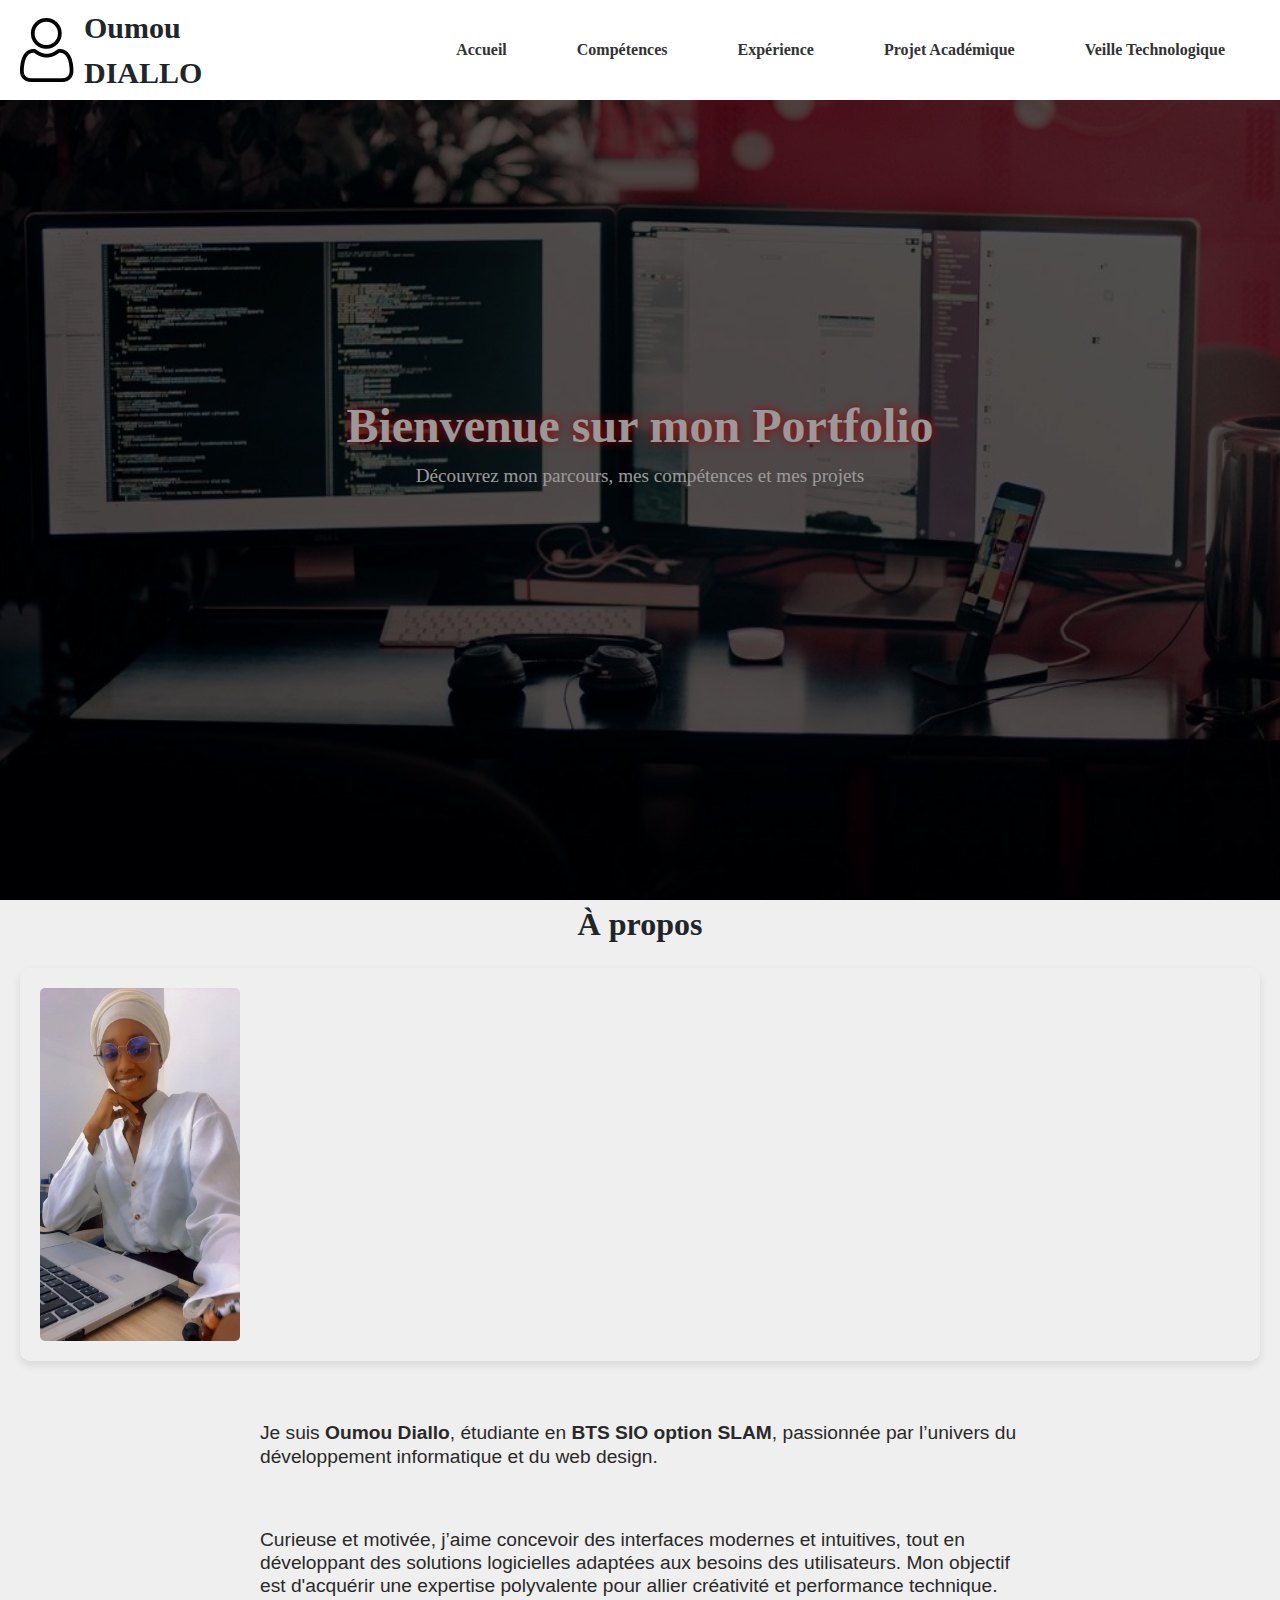
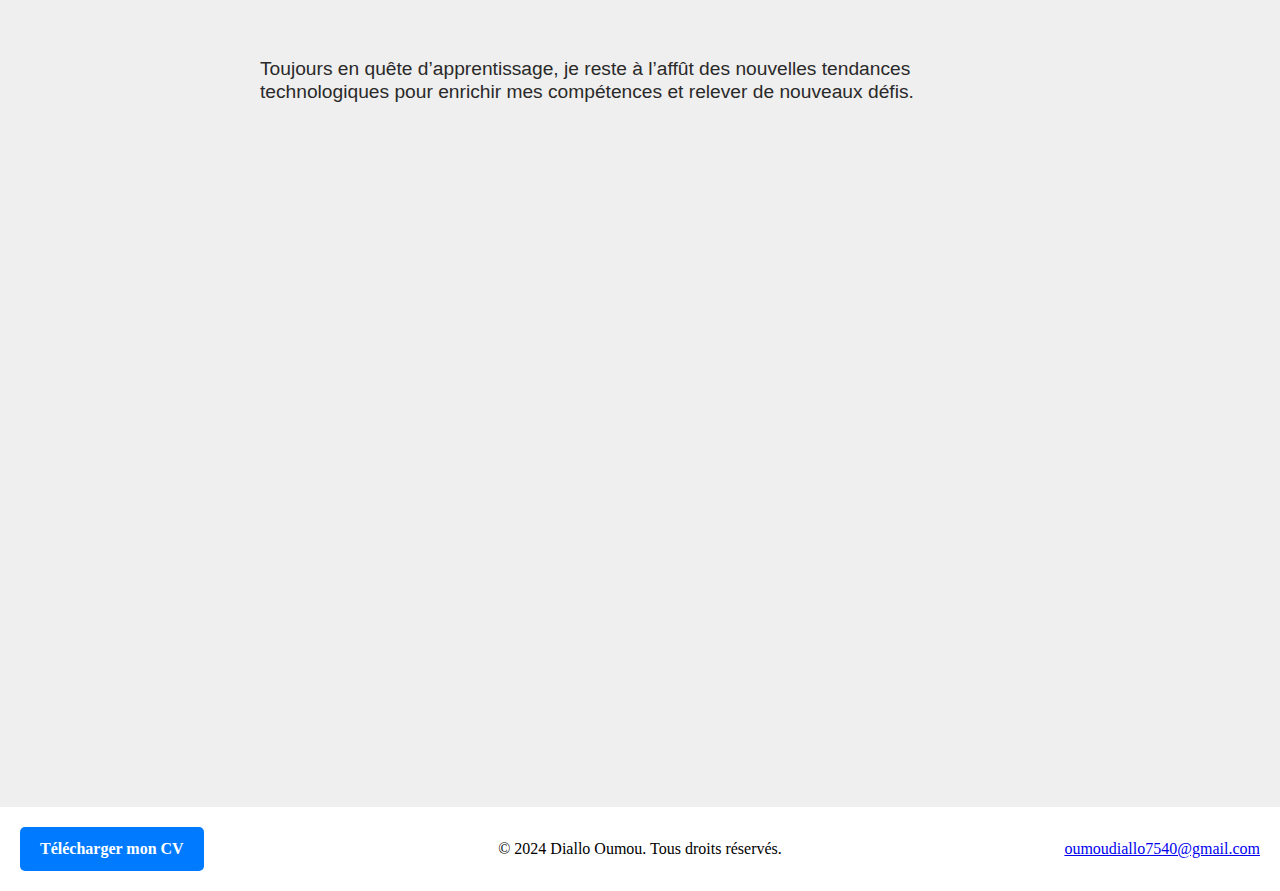
==== index.html @ c41a462c "init project" ====
<!DOCTYPE html>
<html lang="fr">

<head>
    <meta charset="UTF-8">
    <meta name="viewport" content="width=device-width, initial-scale=1.0">
    <title>Portfolio - Oumou Diallo</title>
    <link rel="stylesheet" href="style.css">
    <script src="app.js"></script>

</head>

<body>
    <header class="header">
        <nav class="menu">
            <div class="ensemble">
                <img src="Assets/icone/user.png" alt="Icône">
                <h1>Oumou DIALLO</h1>
            </div>
            <div class="burger">Menu burger</div>

            <ul>
                <li><a href="./index.html">Accueil</a></li>
                <li><a href="/Core/competence.html">Compétences</a></li>
                <li><a href="/Core/Experience.html">Expérience</a></li>
                <li><a href="/Core/Projet_Academic.html">Projet Académique</a></li>
                <li><a href="/Core/veille_technologique.html">Veille Technologique</a></li>
            </ul>
        </nav>

        <div class="banniere">
            <img src="Assets/image/R.jpg" alt="Image de la bannière">
            <div class="overlay"></div> 
            <div class="hero">
                <h1>Bienvenue sur mon Portfolio</h1>
                <p>Découvrez mon parcours, mes compétences et mes projets</p>
            </div>
        </div>
    </header>

    <main>
        <h2>À propos</h2>
<div class="content-para-image">
    <div class="content-block">
        <img src="Assets/image/image-profile.jpg" alt="Photo de profil" class="content-image">
    </div>
    <div class="content-text">
        <p>
            Je suis <strong>Oumou Diallo</strong>, étudiante en <strong>BTS SIO option SLAM</strong>, passionnée par 
            l’univers du développement informatique et du web design.
        </p>
        <p>
            Curieuse et motivée, j’aime concevoir des interfaces modernes et intuitives, tout en développant 
            des solutions logicielles adaptées aux besoins des utilisateurs. Mon objectif est d'acquérir 
            une expertise polyvalente pour allier créativité et performance technique.
        </p>
        <p>
            Toujours en quête d’apprentissage, je reste à l’affût des nouvelles tendances technologiques pour 
            enrichir mes compétences et relever de nouveaux défis.
        </p>
    </div>
</div>
    </main>
    <section class="filiere">
        <h2>Présentation du domaine SIO</h2>
        <div class="filiere-container">
            <img src="Assets/image/bts.jpg" alt="BTS SIO SLAM" class="filiere-image">
            <div class="filiere-text">
                <p>
                    Le <strong>BTS SIO (Service Informatiques aux Organisations)</strong> est une formation spécialisée dans l’informatique, offrant deux parcours :
                </p>
                <ul>
                    <li><strong>SLAM (Solutions Logicielles et Applications Métier)</strong> : axé sur le développement, la programmation et la gestion d’applications.</li>
                    <li><strong>SISR (Solutions d’Infrastructure, Systèmes et Réseaux)</strong> : dédié à la gestion des systèmes et des réseaux informatiques.</li>
                </ul>
                <p>
                    En choisissant l’option <strong>SLAM</strong>, j’ai développé des compétences en programmation, conception d’applications et gestion de bases de données.
                    Cette filière me permet d’acquérir une expertise technique tout en étant en contact avec les besoins réels des entreprises.
                </p>
            </div>
        </div>
    </section>
    
    

    <footer class="content-footer">
        <div class="cv-container">
            <a href="../Assets/CV Oumou DIALLO 2025.pdf" class="cv-button" download>Télécharger mon CV</a>
        </div>
        <div class="overlay"></div> 
        <p>&copy; 2024 Diallo Oumou. Tous droits réservés.</p>
        <p><a href="mailto:oumoudiallo7540@gmail.com">oumoudiallo7540@gmail.com</a></p>
    </footer>
    
</body>

</html>
---- style.css ----
* {
    margin: 0;
    padding: 0;
    box-sizing: border-box;
}

body {
    font-family: var(--bs-font-sans-serif);
    font-size: 1rem;
    font-weight: 400;
    line-height: 1.5;
    color: #212529;
    background-color: rgb(239, 239, 239);
}

.header {
    position: relative;
    width: 100%;
    height: 100vh;
    background: #000;
    overflow: hidden;
    
}

.menu {
    position: fixed;
    width: 100%;
    height: 100px;
    background-color: white;
    display: flex;
    align-items: center;
    padding: 0 20px;
    z-index: 10;

}

.menu ul {
    list-style: none;
    padding: 0;
    margin: 0;
    display: flex;
    justify-content: flex-end;
    width: 100%;
}

.menu ul li {
    margin: 0 15px;
}

.menu ul li a {
    color: #333;
    text-decoration: none;
    font-weight: bold;
    padding: 10px 20px;
    display: block;
    border-radius: 5px;

}

.menu ul li a:hover {
    background-color: #BDC3C7;
    color: #007BFF;
}

.menu .ensemble {
    font-size: 1rem;
    justify-content: left;
    display: flex;
    align-items: center;
    margin-right: flex;
    font-size: 15px;
}
/* Cacher le menu en mode mobile */
@media (max-width: 768px) {
    .menu ul {
        display: none;
        flex-direction: column;
        position: absolute;
        top: 100px;
        left: 0;
        width: 100%;
        background: white;
        text-align: center;
    }

    .menu ul.show {
        display: flex;
    }

    .menu ul li {
        margin: 10px 0;
    }

    /* Style du bouton burger */
    .burger {
        display: block;
        cursor: pointer;
        font-size: 30px;
        color: #333;
    }
}

/* Par défaut, on cache le bouton burger */
.burger {
    display: none;
}


.banniere {
    position: relative;
    width: 100%;
    height: 100vh;
    overflow: hidden;
}

.banniere img {
    width: 100%;
    height: 100%;
    object-fit: cover;
    opacity: 0.9; 
    animation: zoomBanner 4s ease-in-out infinite alternate;
}

/* Animation de zoom */
@keyframes zoomBanner {
    from {
        transform: scale(1);
    }
    to {
        transform: scale(1.1);
    }
}

.overlay {
    position: absolute;
    top: 0;
    left: 0;
    width: 100%;
    height: 100%;
    background: rgba(0, 0, 0, 0.4); /* Couleur noire avec transparence */
}
.hero {
    position: absolute;
    top: 50%;
    left: 50%;
    transform: translate(-50%, -50%);
    text-align: center;
    color: rgb(255, 255, 255);
}

@keyframes fire {
    0% { text-shadow: 0 0 10px red, 0 0 20px orange; }
    50% { text-shadow: 0 0 20px orange, 0 0 30px yellow; }
    100% { text-shadow: 0 0 10px rgba(255, 0, 212, 0.84), 0 0 20px orange; }
}

.hero h1 {
    font-family: 'Lobster', cursive;
    font-size: 3rem;
    color: rgb(255, 255, 255);
    text-shadow: 0 0 10px red;
    animation: fire 1.5s infinite alternate;
}

.hero p {
    font-size: 1.2rem;
    margin-bottom: 20px;
    font-family: 'Lobster', cursive;
}



h2 {
    font-size: 2rem;
    align-items: center;
    text-align: center;
}


.content-block {
    display: flex;
    align-items: center;
    margin: 20px;
    padding: 20px;
    border-radius: 10px;
    box-shadow: 0 4px 8px rgba(0, 0, 0, 0.1);
}

.content-image {
    max-width: 200px;
    margin-right: 20px;
    border-radius: 5px;
}

.content-text {
    flex: 1;

}

.content-text p {
    padding: 20px;
    width: 200%;
    max-width: 800px;
    margin: 20px auto;
    line-height: 1.2;
    color: rgb(42, 41, 41);
    object-fit: cover;
    font-size: 1.2rem;
    text-align: left;
    flex-direction: column;
}

.content-image-design {
    width: auto;
    height: 326px;
    border: 2px solid blue;
    object-fit: cover;
    border-radius: 20px;
    max-height: 300px;
}

.content-para-image {
    font-family: Verdana, Geneva, Tahoma, sans-serif;
    color: rgb(42, 41, 41);
    font-size: .4rem;
    display: flex;
    flex-direction: column;

}

/* .content-block p {
    padding: 20px;
    width: 200%;
    max-width: 800px;
    margin: 20px auto;
    line-height: 1.2;
    color: rgb(42, 41, 41);
    object-fit: cover;
    font-size: 1.2rem;
    text-align: left;
    flex-direction: column;
} */

h2 {
    font-size: 2rem;
    align-items: center;
    text-align: center;
}


/* Animation d’apparition */
@keyframes fadeIn {
    from {
        opacity: 0;
        transform: translateY(20px);
    }
    to {
        opacity: 1;
        transform: translateY(0);
    }
}

/* Section Filière */
.filiere {
    opacity: 0;
    transform: translateY(20px);
    animation: fadeIn 1s ease-out forwards;
    padding: 50px 20px;
    background: #f8f9fa;
    text-align: center;
}

/* Titre */
.filiere h2 {
    color: #0073ff;
    font-size: 2em;
    margin-bottom: 20px;
    opacity: 0;
    transform: translateX(-50px);
    animation: slideIn 1s ease-out forwards 0.5s; /* Délai pour un effet en cascade */
}

@keyframes slideIn {
    from {
        opacity: 0;
        transform: translateX(-50px);
    }
    to {
        opacity: 1;
        transform: translateX(0);
    }
}

/* Conteneur */
.filiere-container {
    display: flex;
    align-items: center;
    justify-content: center;
    gap: 30px;
    max-width: 1000px;
    margin: auto;
    padding: 40px;
    border-radius: 12px;
    box-shadow: 0px 5px 15px rgba(0, 0, 0, 0.1);
    transition: transform 0.3s ease-in-out;
}

/* Effet au survol */
.filiere-container:hover {
    transform: scale(1.02);
}

/* Image */
.filiere-image {
    width: 500px;
    border-radius: 10px;
    transition: transform 0.3s ease-in-out;
}

.filiere-image:hover {
    transform: scale(1.05);
}

/* Texte */
.filiere-text {
    max-width: 600px;
    text-align: justify;
    font-size: 1.1em;
    color: #4b4b4b;
}

/* Liste */
.filiere-text ul {
    padding-left: 20px;
}

.filiere-text li {
    margin-bottom: 10px;
}

/* Responsive */
@media (max-width: 768px) {
    .filiere-container {
        flex-direction: column;
        text-align: center;
    }
}


.content-footer {
    display: flex;
    align-items: center;
    justify-content: space-between; 
    padding: 20px;
    background-color: #ffffff; 
    color: #000000;
}

.cv-container {
    flex: 1;
}

.cv-button {
    display: inline-block;
    padding: 10px 20px;
    background-color: #007BFF;
    color: white;
    text-decoration: none;
    font-weight: bold;
    border-radius: 5px;
    transition: background 0.3s ease;
}

.cv-button:hover {
    background-color: whit#0056b3;
}
.overlays {
    position: absolute;
    top: 0;
    left: 0;
    width: 100%;
    height: 100%;
    background-color: rgba(0, 0, 0, 0.8); /* Fond semi-transparent */
    display: flex;
    justify-content: center;
    align-items: center;
    z-index: 1; /* Pour que l'overlay soit au-dessus du contenu */
}

.content-footer p {
    flex: 1;
    text-align: center;
}

.content-footer p:last-child {
    text-align: right;
}
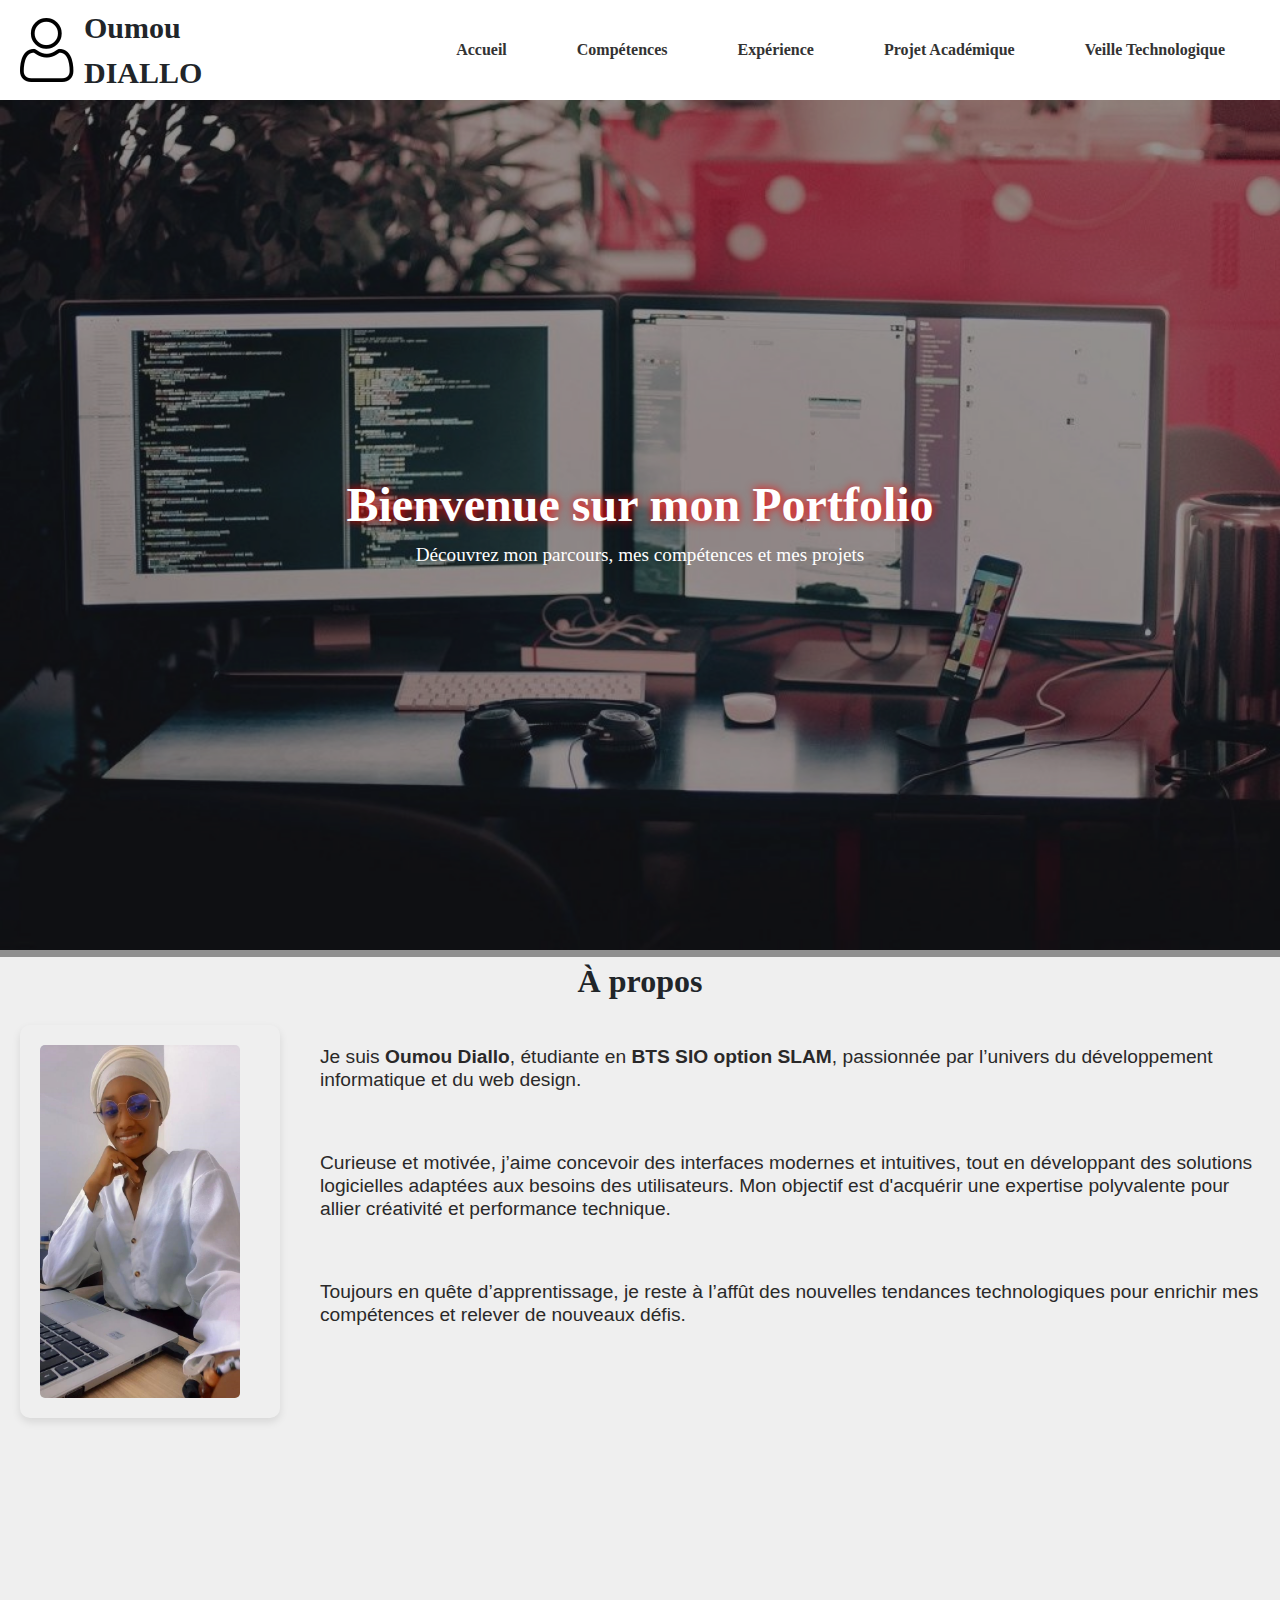
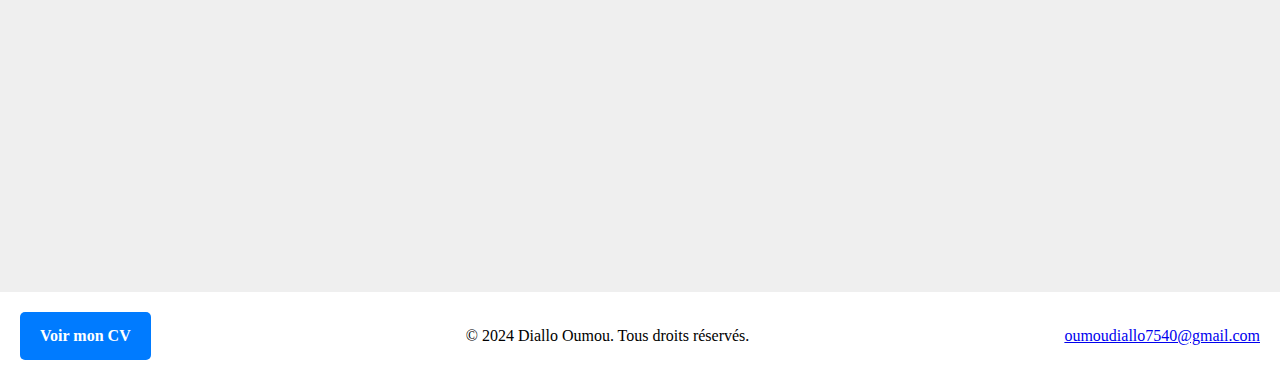
==== commit 02b879de: "Mise à jour du responsive" ====
--- a/index.html
+++ b/index.html
@@ -6,38 +6,36 @@
     <meta name="viewport" content="width=device-width, initial-scale=1.0">
     <title>Portfolio - Oumou Diallo</title>
     <link rel="stylesheet" href="style.css">
-    <script src="app.js"></script>
-
+    
 </head>
 
 <body>
-    <header class="header">
-        <nav class="menu">
-            <div class="ensemble">
-                <img src="Assets/icone/user.png" alt="Icône">
-                <h1>Oumou DIALLO</h1>
-            </div>
-            <div class="burger">Menu burger</div>
 
-            <ul>
-                <li><a href="./index.html">Accueil</a></li>
-                <li><a href="/Core/competence.html">Compétences</a></li>
-                <li><a href="/Core/Experience.html">Expérience</a></li>
-                <li><a href="/Core/Projet_Academic.html">Projet Académique</a></li>
-                <li><a href="/Core/veille_technologique.html">Veille Technologique</a></li>
-            </ul>
-        </nav>
+    <nav class="menu">
+        <div class="ensemble">
+            <img src="Assets/icone/user.png" alt="Icône">
+            <h1>Oumou DIALLO</h1>
+        </div>
+        <button class="burger">☰</button>
 
-        <div class="banniere">
-            <img src="Assets/image/R.jpg" alt="Image de la bannière">
-            <div class="overlay"></div> 
-            <div class="hero">
-                <h1>Bienvenue sur mon Portfolio</h1>
-                <p>Découvrez mon parcours, mes compétences et mes projets</p>
-            </div>
-        </div>
-    </header>
+        <ul class="nav-links">
+            <li><a href="index.html">Accueil</a></li>
+            <li><a href="Core/competence.html">Compétences</a></li>
+            <li><a href="Core/Experience.html">Expérience</a></li>
+            <li><a href="Core/Projet_Academic.html">Projet Académique</a></li>
+            <li><a href="Core/veille_technologique.html">Veille Technologique</a></li>
+        </ul>
+    </nav>
 
+
+    <div class="banniere">
+        <img src="Assets/image/R.jpg" alt="Image de la bannière">
+         <div class="overlay"></div> 
+        <div class="hero">
+            <h1>Bienvenue sur mon Portfolio</h1>
+            <p>Découvrez mon parcours, mes compétences et mes projets</p>
+        </div> 
+    </div>
     <main>
         <h2>À propos</h2>
 <div class="content-para-image">
@@ -64,7 +62,7 @@
     <section class="filiere">
         <h2>Présentation du domaine SIO</h2>
         <div class="filiere-container">
-            <img src="Assets/image/bts.jpg" alt="BTS SIO SLAM" class="filiere-image">
+            <!-- <img src="Assets/image/bts.jpg" alt="BTS SIO SLAM" class="filiere-image"> -->
             <div class="filiere-text">
                 <p>
                     Le <strong>BTS SIO (Service Informatiques aux Organisations)</strong> est une formation spécialisée dans l’informatique, offrant deux parcours :
@@ -84,13 +82,17 @@
     
 
     <footer class="content-footer">
-        <div class="cv-container">
-            <a href="../Assets/CV Oumou DIALLO 2025.pdf" class="cv-button" download>Télécharger mon CV</a>
-        </div>
-        <div class="overlay"></div> 
+        <a href="../Assets/CV Oumou DIALLO 2025.pdf" class="cv-button" target="_blank">Voir mon CV</a>
         <p>&copy; 2024 Diallo Oumou. Tous droits réservés.</p>
         <p><a href="mailto:oumoudiallo7540@gmail.com">oumoudiallo7540@gmail.com</a></p>
     </footer>
+
+
+
+    <script src="app.js"></script>
+
+   
+
     
 </body>
 
--- a/style.css
+++ b/style.css
@@ -16,18 +16,20 @@
 .header {
     position: relative;
     width: 100%;
-    height: 100vh;
+    /* height: 100vh;
     background: #000;
-    overflow: hidden;
+    overflow: hidden; */
     
 }
 
 .menu {
-    position: fixed;
+    position: sticky;
+    top: 0;
     width: 100%;
     height: 100px;
     background-color: white;
     display: flex;
+    justify-content: space-between;
     align-items: center;
     padding: 0 20px;
     z-index: 10;
@@ -69,6 +71,286 @@
     align-items: center;
     margin-right: flex;
     font-size: 15px;
+}
+/* Par défaut, on cache le bouton burger */
+.burger {
+    display: none;
+}
+.is-active {
+   display: block !important;
+}
+
+
+
+.banniere {
+    position: relative;
+    width: 100%;
+    /* height: 100vh;
+    overflow: hidden; */
+}
+
+.banniere img {
+    width: 100%;
+    height: 100%;
+    object-fit: cover;
+    opacity: 0.9; 
+    animation: zoomBanner 4s ease-in-out infinite alternate;
+}
+
+/* Animation de zoom */
+@keyframes zoomBanner {
+    from {
+        transform: scaleX(1);
+    }
+    to {
+        transform: scaleX(1.1);
+    }
+}
+
+.overlay {
+    position: absolute;
+    top: 0;
+    left: 0;
+    width: 100%;
+    height: 100%;
+    background: rgba(0, 0, 0, 0.4); /* Couleur noire avec transparence */
+}
+.hero {
+    position: absolute;
+    top: 50%;
+    left: 50%;
+    transform: translate(-50%, -50%);
+    text-align: center;
+    color: rgb(255, 255, 255);
+}
+
+@keyframes fire {
+    0% { text-shadow: 0 0 10px red, 0 0 20px orange; }
+    50% { text-shadow: 0 0 20px orange, 0 0 30px yellow; }
+    100% { text-shadow: 0 0 10px rgba(255, 0, 212, 0.84), 0 0 20px orange; }
+}
+
+.hero h1 {
+    font-family: 'Lobster', cursive;
+    font-size: 3rem;
+    color: rgb(255, 255, 255);
+    text-shadow: 0 0 10px red;
+    animation: fire 1.5s infinite alternate;
+}
+
+.hero p {
+    font-size: 1.2rem;
+    margin-bottom: 20px;
+    font-family: 'Lobster', cursive;
+}
+
+
+
+h2 {
+    font-size: 2rem;
+    align-items: center;
+    text-align: center;
+}
+
+
+.content-block {
+    display: flex;
+    align-items: center;
+    margin: 20px;
+    padding: 20px;
+    border-radius: 10px;
+    box-shadow: 0 4px 8px rgba(0, 0, 0, 0.1);
+
+}
+
+.content-image {
+    max-width: 200px;
+    margin-right: 20px;
+    border-radius: 5px;
+}
+
+.content-text {
+    flex: 1;
+
+}
+
+.content-text p {
+    padding: 20px;
+    margin: 20px auto;
+    line-height: 1.2;
+    color: rgb(42, 41, 41);
+    object-fit: cover;
+    font-size: 1.2rem;
+    text-align: left;
+    flex-direction: column;
+}
+
+.content-image-design {
+    width: auto;
+    height: 326px;
+    border: 2px solid blue;
+    object-fit: cover;
+    border-radius: 20px;
+    max-height: 300px;
+}
+
+.content-para-image {
+    font-family: Verdana, Geneva, Tahoma, sans-serif;
+    color: rgb(42, 41, 41);
+    font-size: .4rem;
+    display: flex;
+    flex-direction: row;
+
+}
+
+
+h2 {
+    font-size: 2rem;
+    align-items: center;
+    text-align: center;
+}
+
+
+/* Animation d’apparition */
+@keyframes fadeIn {
+    from {
+        opacity: 0;
+        transform: translateY(20px);
+    }
+    to {
+        opacity: 1;
+        transform: translateY(0);
+    }
+}
+
+/* Section Filière */
+.filiere {
+    opacity: 0;
+    transform: translateY(20px);
+    animation: fadeIn 1s ease-out forwards;
+    padding: 50px 20px;
+    background: #f8f9fa;
+    text-align: center;
+}
+
+/* Titre */
+.filiere h2 {
+    color: #0073ff;
+    font-size: 2em;
+    margin-bottom: 20px;
+    opacity: 0;
+    transform: translateX(-50px);
+    animation: slideIn 1s ease-out forwards 0.5s; /* Délai pour un effet en cascade */
+}
+
+@keyframes slideIn {
+    from {
+        opacity: 0;
+        transform: translateX(-50px);
+    }
+    to {
+        opacity: 1;
+        transform: translateX(0);
+    }
+}
+
+/* Conteneur */
+.filiere-container {
+    display: flex;
+    align-items: center;
+    justify-content: center;
+    gap: 30px;
+    margin: auto;
+    padding: 40px;
+    border-radius: 12px;
+    box-shadow: 0px 5px 15px rgba(0, 0, 0, 0.1);
+    transition: transform 0.3s ease-in-out;
+}
+
+/* Effet au survol */
+.filiere-container:hover {
+    transform: scale(1.02);
+}
+
+/* Image */
+/* .filiere-image {
+    width: 500px;
+    border-radius: 10px;
+    transition: transform 0.3s ease-in-out;
+}
+
+.filiere-image:hover {
+    transform: scale(1.05);
+} */
+
+/* Texte */
+.filiere-text {
+    padding: 20px;
+    margin: 20px auto;
+    line-height: 1.2;
+    color: rgb(42, 41, 41);
+    object-fit: cover;
+    font-size: 1.2rem;
+    text-align: left;
+    flex-direction: column;
+}
+
+/* Liste */
+.filiere-text ul {
+    padding-left: 10px;
+}
+
+.filiere-text li {
+    margin-bottom: 5px;
+} 
+
+/* Responsive */
+@media (max-width: 768px) {
+    .filiere-container {
+        flex-direction: column;
+        text-align: center;
+    }
+}
+
+
+.content-footer {
+    display: flex;
+    align-items: center;
+    justify-content: space-between; 
+    padding: 20px;
+    background-color: #ffffff; 
+    color: #000000;
+    flex-direction: row;
+}
+
+.cv-container {
+    flex: 1;
+}
+
+.cv-button {
+    display: inline-block;
+    padding: 12px 20px;
+    background-color: #007BFF;
+    color: white;
+    text-decoration: none;
+    font-weight: bold;
+    border-radius: 5px;
+    transition: background 0.3s ease;
+    text-align: center;
+}
+
+.cv-button:hover {
+    background-color: #0056b3;
+}
+
+
+
+.content-footer p {
+    text-align: center;
+}
+
+.content-footer p:last-child {
+    text-align: right;
 }
 /* Cacher le menu en mode mobile */
 @media (max-width: 768px) {
@@ -82,6 +364,16 @@
         background: white;
         text-align: center;
     }
+    .content-footer{
+        flex-direction: column;
+
+    }
+    .content-para-image{
+     flex-direction: column;
+    }
+    .hero h1{
+        font-size: 1.5rem;
+    }
 
     .menu ul.show {
         display: flex;
@@ -97,302 +389,12 @@
         cursor: pointer;
         font-size: 30px;
         color: #333;
-    }
-}
-
-/* Par défaut, on cache le bouton burger */
-.burger {
-    display: none;
-}
-
-
-.banniere {
-    position: relative;
-    width: 100%;
-    height: 100vh;
-    overflow: hidden;
-}
-
-.banniere img {
-    width: 100%;
-    height: 100%;
-    object-fit: cover;
-    opacity: 0.9; 
-    animation: zoomBanner 4s ease-in-out infinite alternate;
-}
-
-/* Animation de zoom */
-@keyframes zoomBanner {
-    from {
-        transform: scale(1);
-    }
-    to {
-        transform: scale(1.1);
-    }
-}
-
-.overlay {
-    position: absolute;
-    top: 0;
-    left: 0;
-    width: 100%;
-    height: 100%;
-    background: rgba(0, 0, 0, 0.4); /* Couleur noire avec transparence */
-}
-.hero {
-    position: absolute;
-    top: 50%;
-    left: 50%;
-    transform: translate(-50%, -50%);
-    text-align: center;
-    color: rgb(255, 255, 255);
-}
-
-@keyframes fire {
-    0% { text-shadow: 0 0 10px red, 0 0 20px orange; }
-    50% { text-shadow: 0 0 20px orange, 0 0 30px yellow; }
-    100% { text-shadow: 0 0 10px rgba(255, 0, 212, 0.84), 0 0 20px orange; }
-}
-
-.hero h1 {
-    font-family: 'Lobster', cursive;
-    font-size: 3rem;
-    color: rgb(255, 255, 255);
-    text-shadow: 0 0 10px red;
-    animation: fire 1.5s infinite alternate;
-}
-
-.hero p {
-    font-size: 1.2rem;
-    margin-bottom: 20px;
-    font-family: 'Lobster', cursive;
-}
-
-
-
-h2 {
-    font-size: 2rem;
-    align-items: center;
-    text-align: center;
-}
-
-
-.content-block {
-    display: flex;
-    align-items: center;
-    margin: 20px;
-    padding: 20px;
-    border-radius: 10px;
-    box-shadow: 0 4px 8px rgba(0, 0, 0, 0.1);
-}
-
-.content-image {
-    max-width: 200px;
-    margin-right: 20px;
-    border-radius: 5px;
-}
-
-.content-text {
-    flex: 1;
-
-}
-
-.content-text p {
-    padding: 20px;
-    width: 200%;
-    max-width: 800px;
-    margin: 20px auto;
-    line-height: 1.2;
-    color: rgb(42, 41, 41);
-    object-fit: cover;
-    font-size: 1.2rem;
-    text-align: left;
-    flex-direction: column;
-}
-
-.content-image-design {
-    width: auto;
-    height: 326px;
-    border: 2px solid blue;
-    object-fit: cover;
-    border-radius: 20px;
-    max-height: 300px;
-}
-
-.content-para-image {
-    font-family: Verdana, Geneva, Tahoma, sans-serif;
-    color: rgb(42, 41, 41);
-    font-size: .4rem;
-    display: flex;
-    flex-direction: column;
-
-}
-
-/* .content-block p {
-    padding: 20px;
-    width: 200%;
-    max-width: 800px;
-    margin: 20px auto;
-    line-height: 1.2;
-    color: rgb(42, 41, 41);
-    object-fit: cover;
-    font-size: 1.2rem;
-    text-align: left;
-    flex-direction: column;
-} */
-
-h2 {
-    font-size: 2rem;
-    align-items: center;
-    text-align: center;
-}
-
-
-/* Animation d’apparition */
-@keyframes fadeIn {
-    from {
-        opacity: 0;
-        transform: translateY(20px);
-    }
-    to {
-        opacity: 1;
-        transform: translateY(0);
-    }
-}
-
-/* Section Filière */
-.filiere {
-    opacity: 0;
-    transform: translateY(20px);
-    animation: fadeIn 1s ease-out forwards;
-    padding: 50px 20px;
-    background: #f8f9fa;
-    text-align: center;
-}
-
-/* Titre */
-.filiere h2 {
-    color: #0073ff;
-    font-size: 2em;
-    margin-bottom: 20px;
-    opacity: 0;
-    transform: translateX(-50px);
-    animation: slideIn 1s ease-out forwards 0.5s; /* Délai pour un effet en cascade */
-}
-
-@keyframes slideIn {
-    from {
-        opacity: 0;
-        transform: translateX(-50px);
-    }
-    to {
-        opacity: 1;
-        transform: translateX(0);
-    }
-}
-
-/* Conteneur */
-.filiere-container {
-    display: flex;
-    align-items: center;
-    justify-content: center;
-    gap: 30px;
-    max-width: 1000px;
-    margin: auto;
-    padding: 40px;
-    border-radius: 12px;
-    box-shadow: 0px 5px 15px rgba(0, 0, 0, 0.1);
-    transition: transform 0.3s ease-in-out;
-}
-
-/* Effet au survol */
-.filiere-container:hover {
-    transform: scale(1.02);
-}
-
-/* Image */
-.filiere-image {
-    width: 500px;
-    border-radius: 10px;
-    transition: transform 0.3s ease-in-out;
-}
-
-.filiere-image:hover {
-    transform: scale(1.05);
-}
-
-/* Texte */
-.filiere-text {
-    max-width: 600px;
-    text-align: justify;
-    font-size: 1.1em;
-    color: #4b4b4b;
-}
-
-/* Liste */
-.filiere-text ul {
-    padding-left: 20px;
-}
-
-.filiere-text li {
-    margin-bottom: 10px;
-}
-
-/* Responsive */
-@media (max-width: 768px) {
-    .filiere-container {
-        flex-direction: column;
-        text-align: center;
-    }
-}
-
-
-.content-footer {
-    display: flex;
-    align-items: center;
-    justify-content: space-between; 
-    padding: 20px;
-    background-color: #ffffff; 
-    color: #000000;
-}
-
-.cv-container {
-    flex: 1;
-}
-
-.cv-button {
-    display: inline-block;
-    padding: 10px 20px;
-    background-color: #007BFF;
-    color: white;
-    text-decoration: none;
-    font-weight: bold;
-    border-radius: 5px;
-    transition: background 0.3s ease;
-}
-
-.cv-button:hover {
-    background-color: whit#0056b3;
-}
-.overlays {
-    position: absolute;
-    top: 0;
-    left: 0;
-    width: 100%;
-    height: 100%;
-    background-color: rgba(0, 0, 0, 0.8); /* Fond semi-transparent */
-    display: flex;
-    justify-content: center;
-    align-items: center;
-    z-index: 1; /* Pour que l'overlay soit au-dessus du contenu */
-}
-
-.content-footer p {
-    flex: 1;
-    text-align: center;
-}
-
-.content-footer p:last-child {
-    text-align: right;
-}
-
+        background-color: transparent;
+        border: none;
+    }
+    .menu ul{
+        display: none;
+    }
+}
+
+
